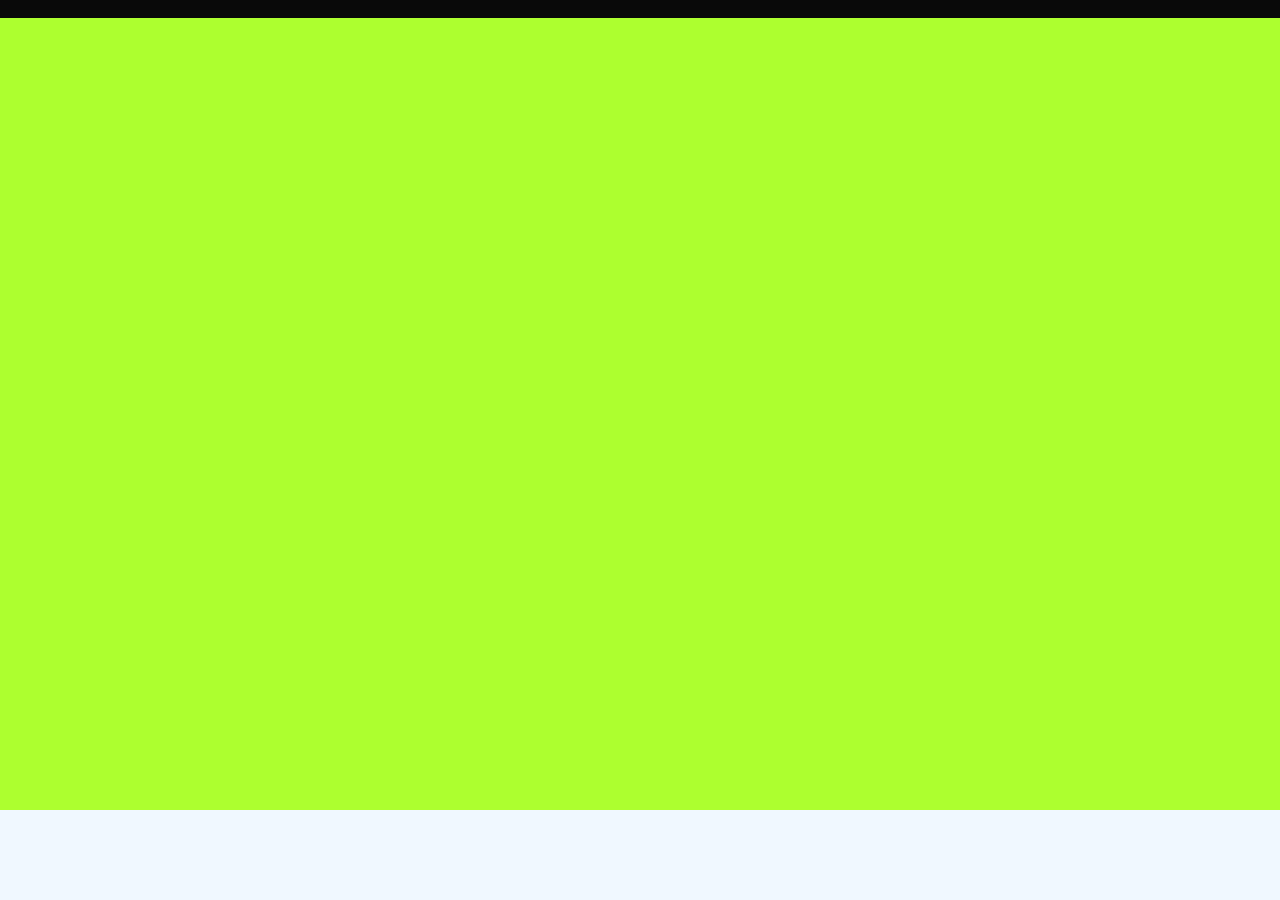
==== index.html @ e1a63bc6 "fix: change design" ====
<!doctype html>
<html lang="en">
  <head>
    <title>Who is | Aditya Roshan Dash</title>
    <meta charset="UTF-8" />
    <meta name="viewport" content="width=device-width, initial-scale=1" />
    <link href="./style.css" rel="stylesheet" />
  </head>
  <body>
    <main>
      <div id="blackScreen"></div>
      <div id="greenScreen"></div>
      <div id="whiteScreen">
        <div id="nav">
          <h1 class="reveal">About me</h1>
          <h1 class="reveal">Projects</h1>
        </div>
        <div id="whoami">
          <h1 class="reveal">Hello I'm</h1>
          <h1 class="reveal">Aditya Roshan Dash</h1>
        </div>
      </div>
    </main>
  </body>
  <script src="https://cdnjs.cloudflare.com/ajax/libs/gsap/3.12.5/gsap.min.js" integrity="sha512-7eHRwcbYkK4d9g/6tD/mhkf++eoTHwpNM9woBxtPUBWm67zeAfFC+HrdoE2GanKeocly/VxeLvIqwvCdk7qScg==" crossorigin="anonymous" referrerpolicy="no-referrer"></script>
  <script src="./gsap.js"></script>
  <script src="./elements.js"></script>
</html>
---- style.css ----
*{
    padding: 0;
    margin: 0;
    box-sizing: border-box;
    background-color: "black";
    font-family: "Gilroy";
    overflow: hidden;
}
main,body,html{
    width: 100%;
    height: 100%;
    background-color: #090909;
}

#nav{
    display: flex;
    flex-direction: colum;
    align-items: center;
    justify-content: space-between;
    padding: 20px;
    font-weight: 100;
}

#whoami{
    width: 70%;
    margin: 0 0 0 18%;
    position: relative;
}
.reveal{
    overflow: hidden;
}
#whoami h1{
    font-weight: 400;
    line-height: 100px;
    text-transform: uppercase;
    font-size: 100px;
    position: relative;
}
#whoami h1:nth-child(1){
    margin-top: 20vh;
    text-align: left;
}
#whoami h1:nth-child(2){
    text-align: center;
}
#whiteScreen{
    position: absolute;
    bottom: 0;
    height: 0;
    width: 100%;
    color: black;
    background-color: aliceblue;
}
#greenScreen{
    position: absolute;
    bottom: 0;
    height: 0;
    width: 100%;
    background-color: greenyellow;
}
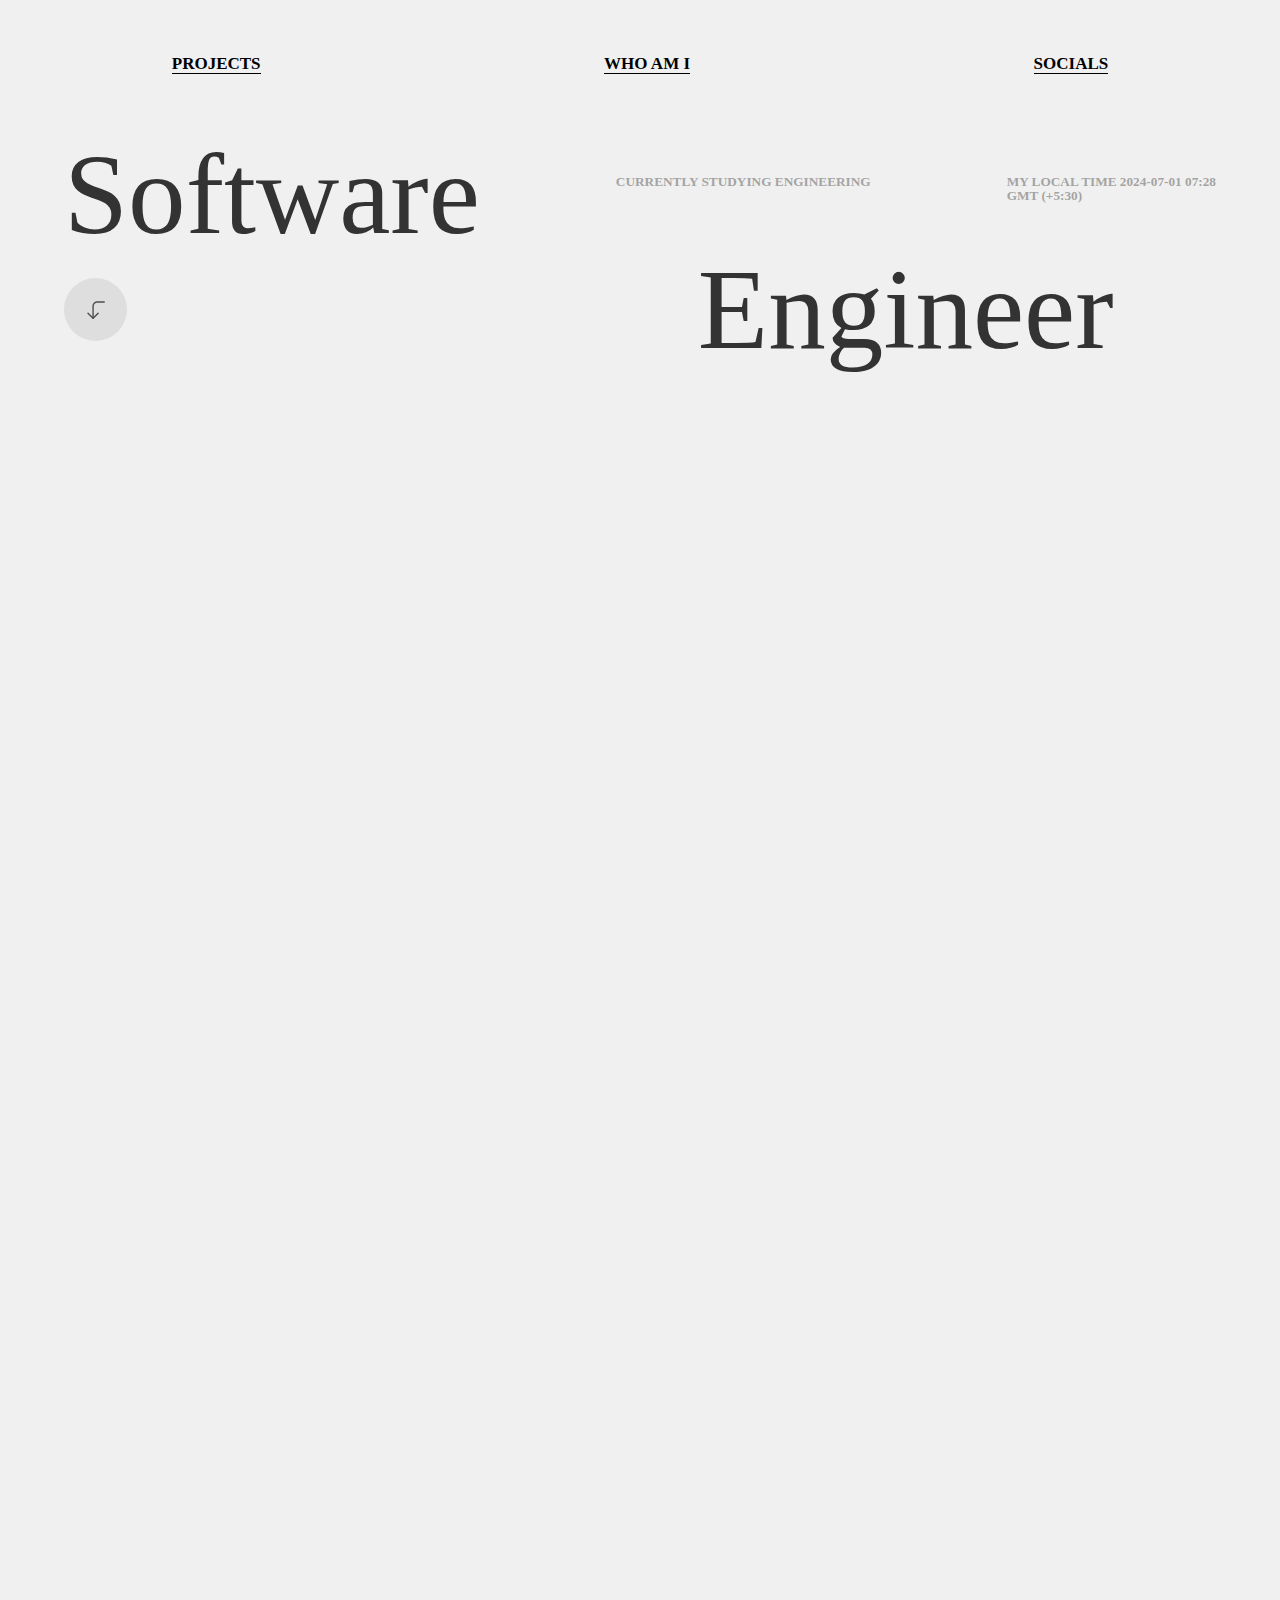
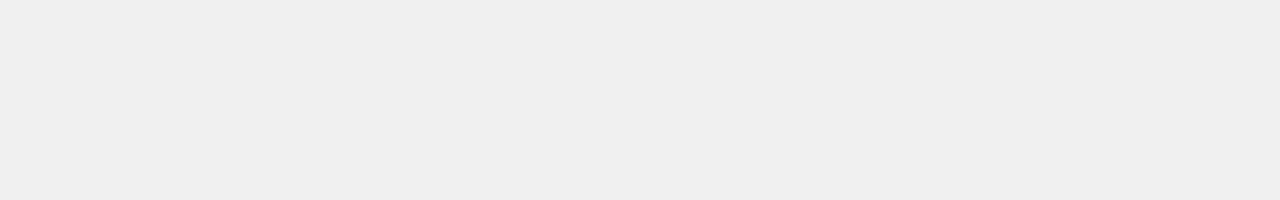
==== commit f8d6d9e2: "feat: software engineer" ====
--- a/index.html
+++ b/index.html
@@ -1,28 +1,61 @@
 <!doctype html>
 <html lang="en">
   <head>
-    <title>Who is | Aditya Roshan Dash</title>
     <meta charset="UTF-8" />
     <meta name="viewport" content="width=device-width, initial-scale=1" />
+    <title>Aditya Roshan Dash</title>
     <link href="./style.css" rel="stylesheet" />
   </head>
   <body>
     <main>
-      <div id="blackScreen"></div>
-      <div id="greenScreen"></div>
-      <div id="whiteScreen">
+      <div id="loader" style="display: none">
+        <div id="topHeading">
+          <h5 class="reveal">dev portfolio</h5>
+          <h5 class="reveal">&copy; 2024</h5>
+        </div>
+        <h1 class="reveal">
+          <span>Aditya</span> <span>Roshan</span> <span>Dash</span>
+          <span>is</span> <span>an</span>
+        </h1>
+      </div>
+      <div id="green" style="display: none"></div>
+      <div id="home">
         <div id="nav">
-          <h1 class="reveal">About me</h1>
-          <h1 class="reveal">Projects</h1>
+          <a href="#">
+            projects
+            <span class="line"></span>
+          </a>
+          <a href="https://github.com/captain-Arvoy">
+            who am i
+            <span class="line"></span>
+          </a>
+          <a href="#">
+            socials
+            <span class="line"></span>
+          </a>
         </div>
-        <div id="whoami">
-          <h1 class="reveal">Hello I'm</h1>
-          <h1 class="reveal">Aditya Roshan Dash</h1>
+        <div class="row">
+          <h1>Software</h1>
+          <div class="text">
+            <h5>CURRENTLY STUDYING ENGINEERING</h5>
+          </div>
+          <div class="text">
+            <h5>MY LOCAL TIME 2024-07-01 07:28</h5>
+            <h5>GMT (+5:30)</h5>
+          </div>
+        </div>
+        <div class="row">
+          <img src="public/down-arrow.040970d7.svg" alt="" />
+          <h1>Engineer</h1>
         </div>
       </div>
     </main>
   </body>
-  <script src="https://cdnjs.cloudflare.com/ajax/libs/gsap/3.12.5/gsap.min.js" integrity="sha512-7eHRwcbYkK4d9g/6tD/mhkf++eoTHwpNM9woBxtPUBWm67zeAfFC+HrdoE2GanKeocly/VxeLvIqwvCdk7qScg==" crossorigin="anonymous" referrerpolicy="no-referrer"></script>
-  <script src="./gsap.js"></script>
-  <script src="./elements.js"></script>
+  <script
+    src="https://cdnjs.cloudflare.com/ajax/libs/gsap/3.12.5/gsap.min.js"
+    integrity="sha512-7eHRwcbYkK4d9g/6tD/mhkf++eoTHwpNM9woBxtPUBWm67zeAfFC+HrdoE2GanKeocly/VxeLvIqwvCdk7qScg=="
+    crossorigin="anonymous"
+    referrerpolicy="no-referrer"
+  ></script>
+  <!-- <script src="./gsap.js"></script> -->
 </html>
--- a/style.css
+++ b/style.css
@@ -1,60 +1,106 @@
-*{
-    padding: 0;
-    margin: 0;
-    box-sizing: border-box;
-    background-color: "black";
-    font-family: "Gilroy";
-    overflow: hidden;
+* {
+  margin: 0;
+  padding: 0;
+  box-sizing: border-box;
 }
-main,body,html{
-    width: 100%;
-    height: 100%;
-    background-color: #090909;
+html,
+body {
+  width: 100%;
+  height: 100%;
+}
+main {
+  width: 100%;
+}
+#loader {
+  width: 100%;
+  height: 100vh;
+  background-color: #333;
+}
+#loader #topHeading {
+  color: white;
+}
+#topHeading h5 {
+  overflow: hidden;
+  text-align: center;
+  text-transform: uppercase;
+}
+.parent {
+  display: block;
+  overflow: hidden;
 }
 
-#nav{
-    display: flex;
-    flex-direction: colum;
-    align-items: center;
-    justify-content: space-between;
-    padding: 20px;
-    font-weight: 100;
+.parent .child {
+  display: block;
 }
-
-#whoami{
-    width: 70%;
-    margin: 0 0 0 18%;
-    position: relative;
+.child span {
+  display: inline-block;
+  transform: translateX(10%);
 }
-.reveal{
-    overflow: hidden;
+#green {
+  width: 100%;
+  height: 100vh;
+  background-color: #14cf93;
 }
-#whoami h1{
-    font-weight: 400;
-    line-height: 100px;
-    text-transform: uppercase;
-    font-size: 100px;
-    position: relative;
+#loader h1 {
+  color: aliceblue;
+  position: absolute;
+  left: 50%;
+  top: 50%;
+  transform: translate(-50%, -50%);
 }
-#whoami h1:nth-child(1){
-    margin-top: 20vh;
-    text-align: left;
+#home {
+  width: 100%;
+  height: 200vh;
+  background-color: #f0f0f0;
 }
-#whoami h1:nth-child(2){
-    text-align: center;
+#home #nav {
+  display: flex;
+  width: 100%;
+  height: 10vw;
+  align-items: center;
+  justify-content: space-around;
 }
-#whiteScreen{
-    position: absolute;
-    bottom: 0;
-    height: 0;
-    width: 100%;
-    color: black;
-    background-color: aliceblue;
+#home #nav a {
+  position: relative;
+  text-decoration: none;
+  text-transform: uppercase;
+  font-weight: 800;
+  font-size: 17px;
+  color: #000000;
 }
-#greenScreen{
-    position: absolute;
-    bottom: 0;
-    height: 0;
-    width: 100%;
-    background-color: greenyellow;
+#home #nav a .line {
+  position: absolute;
+  display: inline-block;
+  bottom: 0;
+  right: 0;
+  width: 100%;
+  height: 1px;
+  transition: all cubic-bezier(0.19, 1, 0.22, 1) 1s;
+  background-color: #000000;
 }
+#home #nav a:hover .line {
+  width: 0%;
+}
+.row {
+  margin-top: 1vh;
+  display: flex;
+  justify-content: space-between;
+    line-height: 1;
+  width: 100%;
+  color: #333;
+  padding: 0 5vw;
+}
+.row h1 {
+  font-size: 9vw;
+  font-weight: 500;
+}
+.row .text {
+  margin-top: 3vw;
+}
+.row h5 {
+  opacity: 0.4;
+}
+.row:nth-child(3){
+    margin-top: 0;
+    padding-right: 13vw;
+}
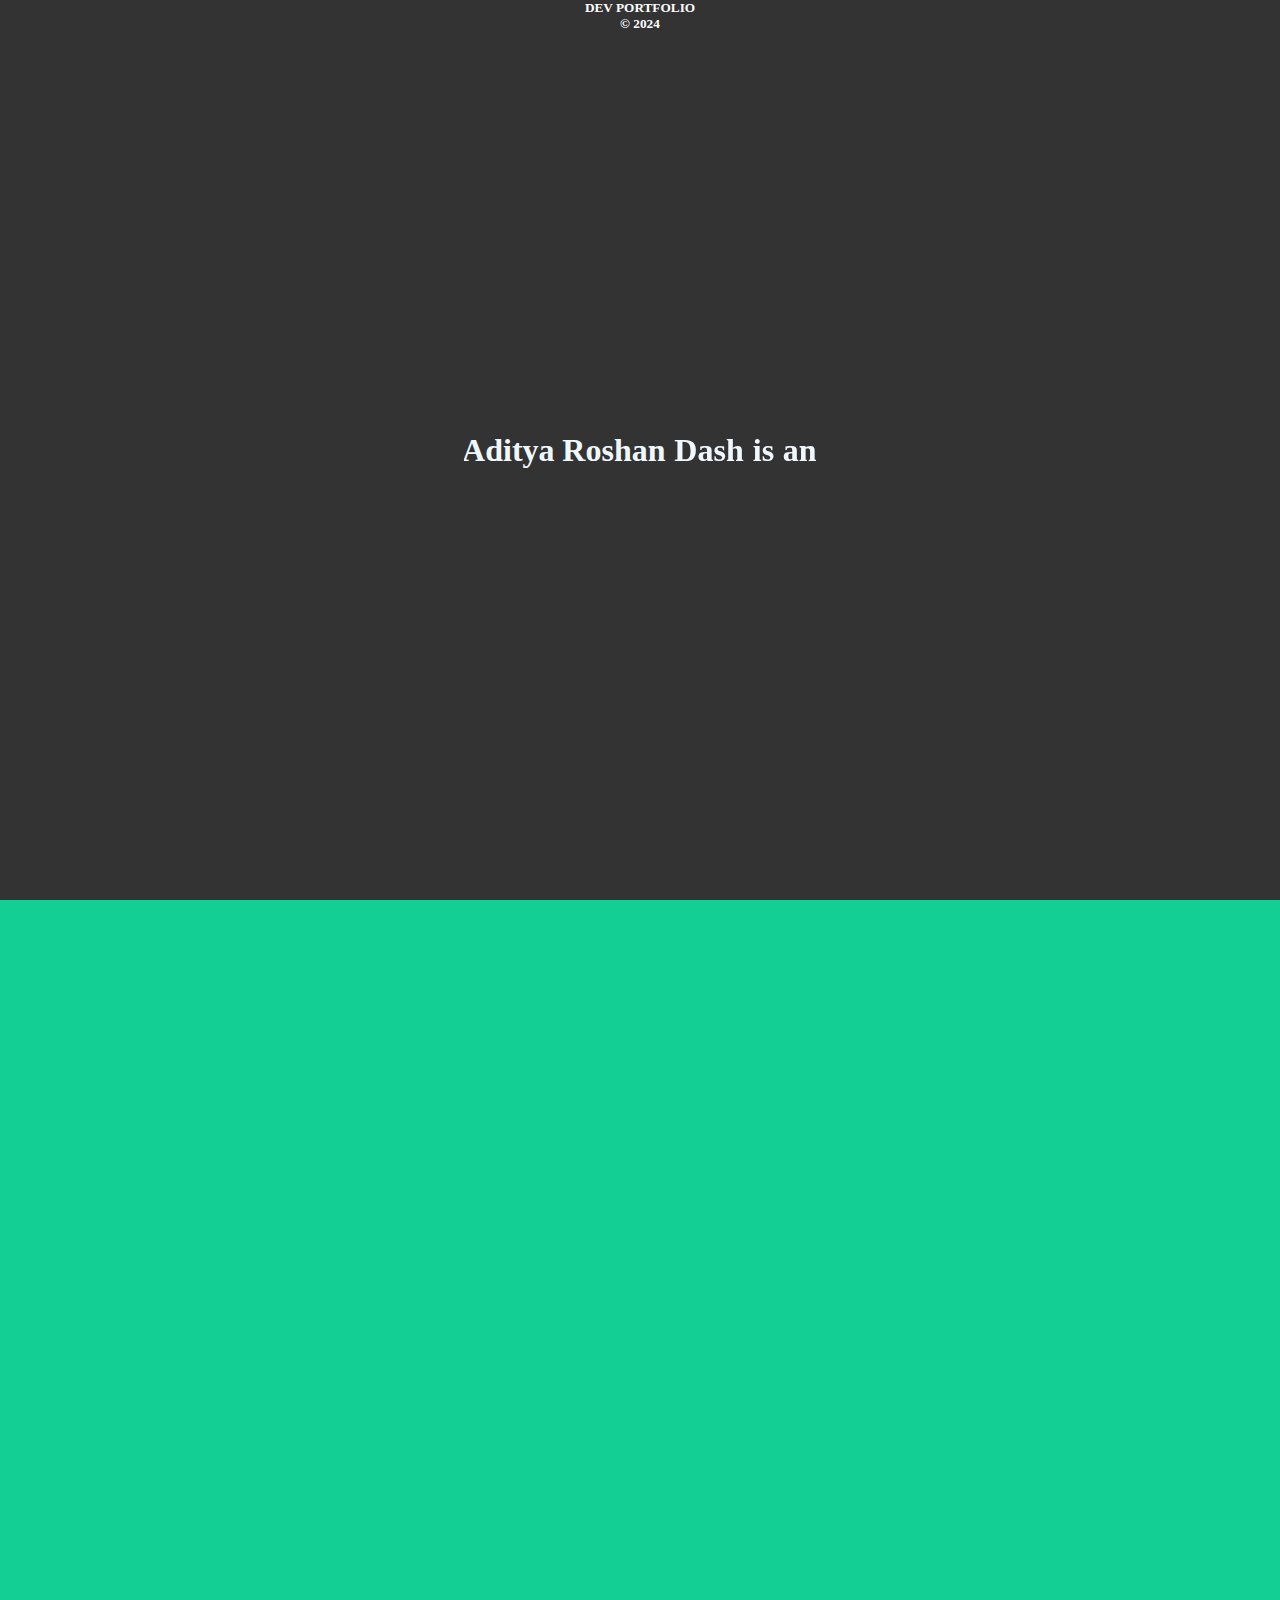
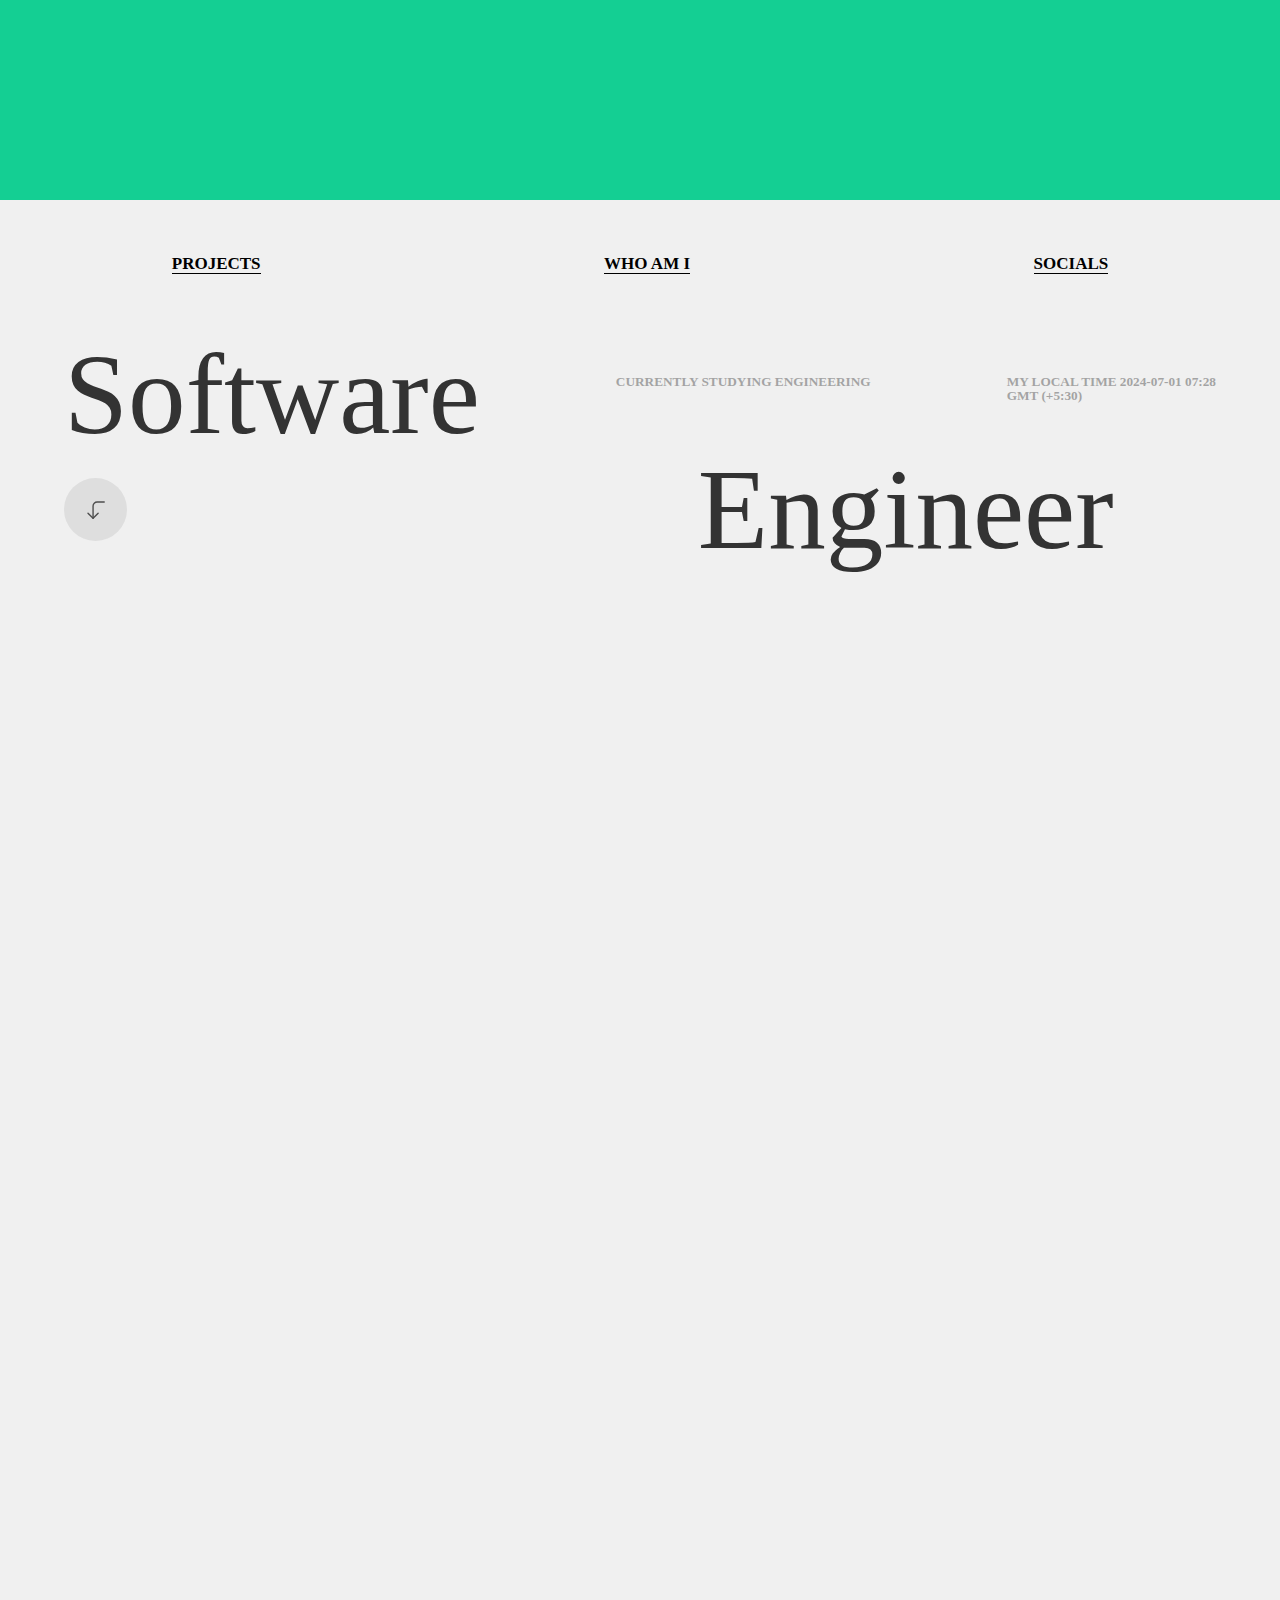
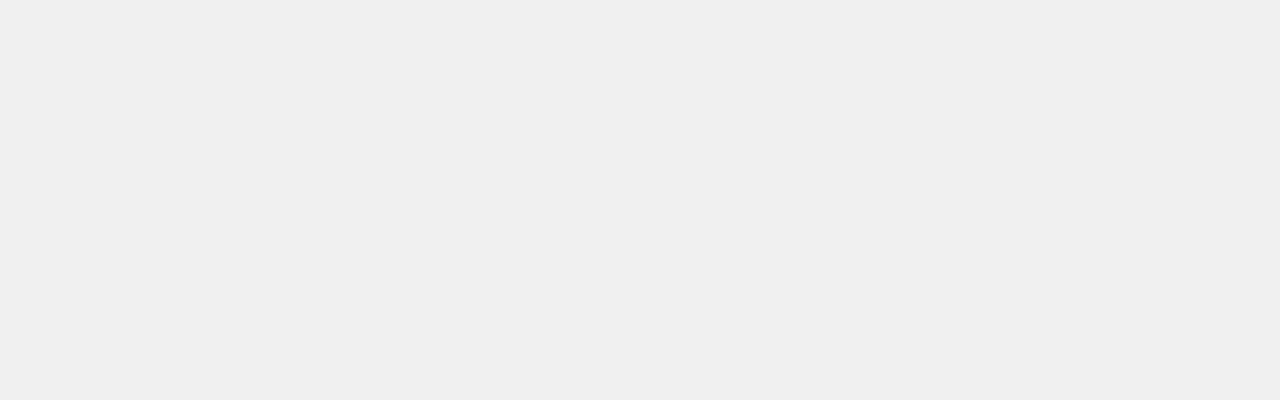
==== commit 23adc035: "fix: uncommented gsap" ====
--- a/index.html
+++ b/index.html
@@ -8,7 +8,7 @@
   </head>
   <body>
     <main>
-      <div id="loader" style="display: none">
+      <div id="loader">
         <div id="topHeading">
           <h5 class="reveal">dev portfolio</h5>
           <h5 class="reveal">&copy; 2024</h5>
@@ -18,7 +18,7 @@
           <span>is</span> <span>an</span>
         </h1>
       </div>
-      <div id="green" style="display: none"></div>
+      <div id="green" ></div>
       <div id="home">
         <div id="nav">
           <a href="#">
@@ -57,5 +57,5 @@
     crossorigin="anonymous"
     referrerpolicy="no-referrer"
   ></script>
-  <!-- <script src="./gsap.js"></script> -->
+  <script src="./gsap.js"></script>
 </html>
--- a/style.css
+++ b/style.css
@@ -85,7 +85,7 @@
   margin-top: 1vh;
   display: flex;
   justify-content: space-between;
-    line-height: 1;
+  line-height: 1;
   width: 100%;
   color: #333;
   padding: 0 5vw;
@@ -100,7 +100,7 @@
 .row h5 {
   opacity: 0.4;
 }
-.row:nth-child(3){
-    margin-top: 0;
-    padding-right: 13vw;
+.row:nth-child(3) {
+  margin-top: 0;
+  padding-right: 13vw;
 }
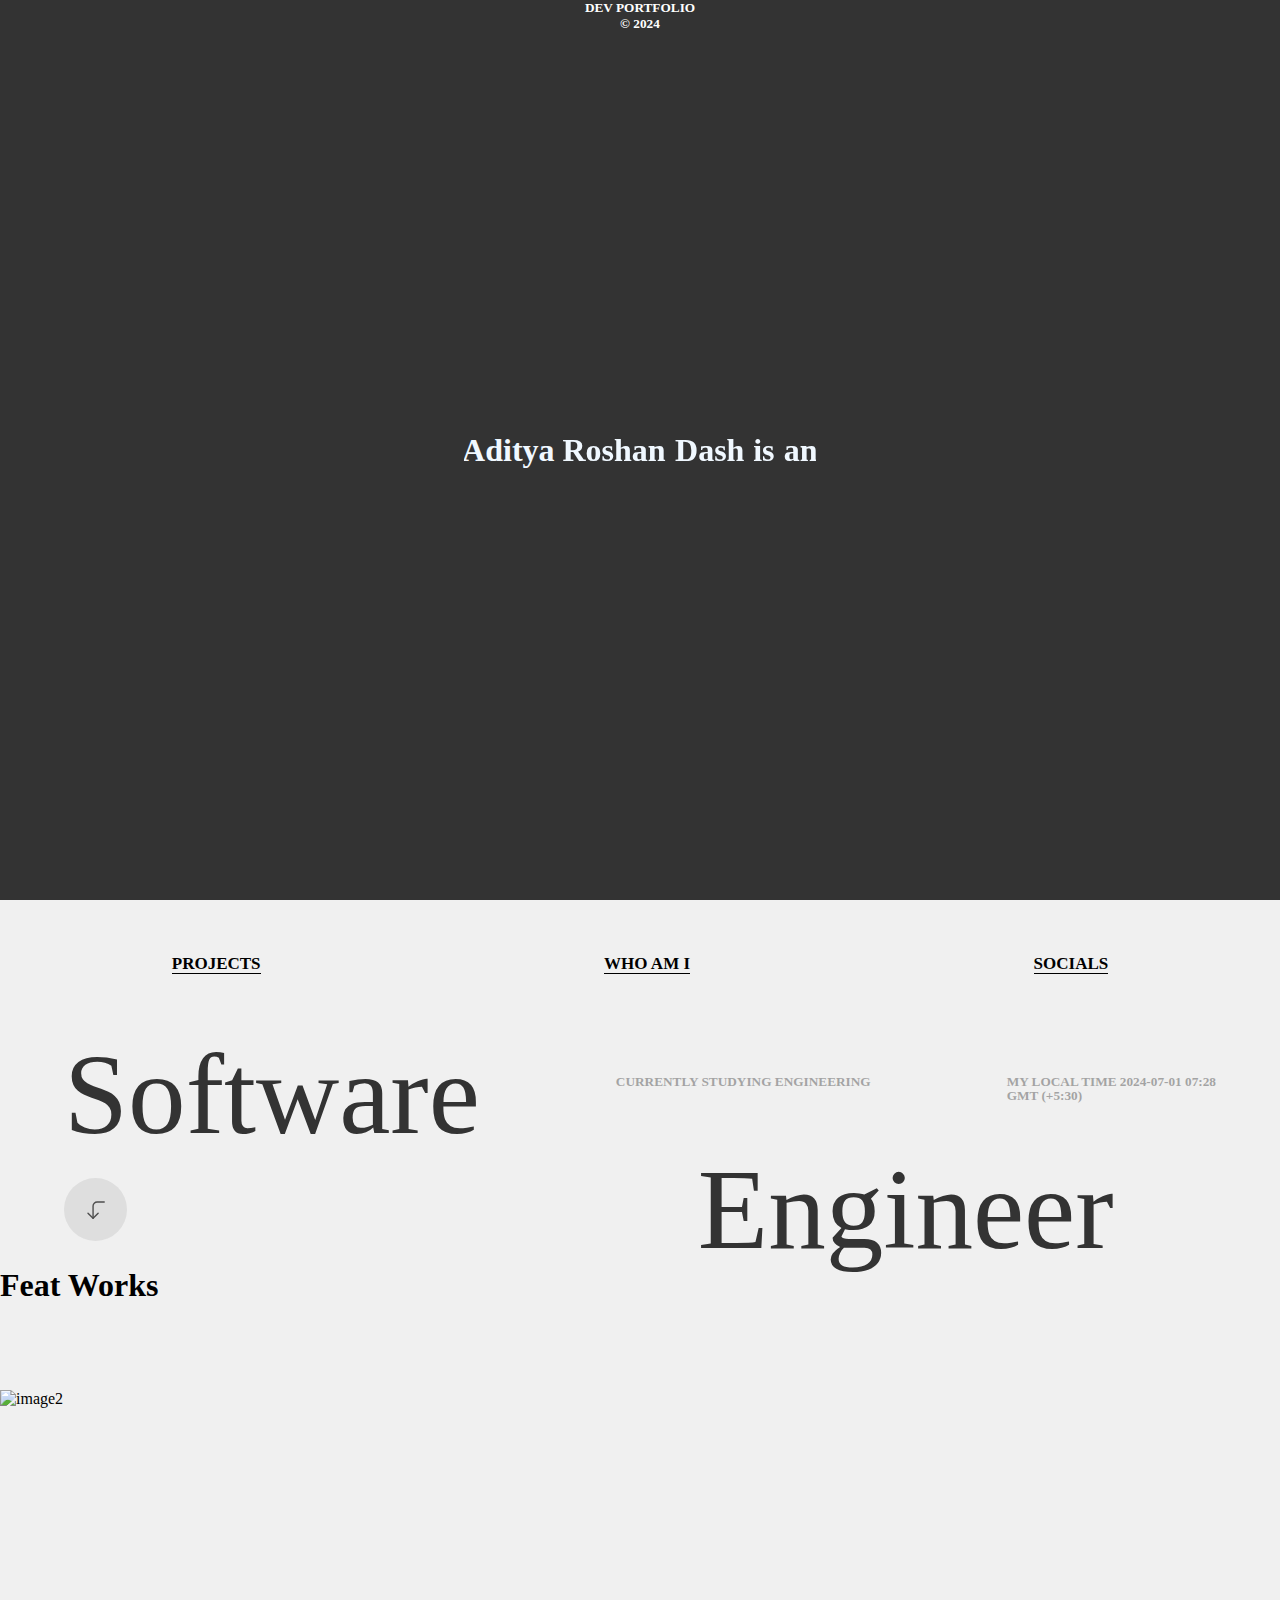
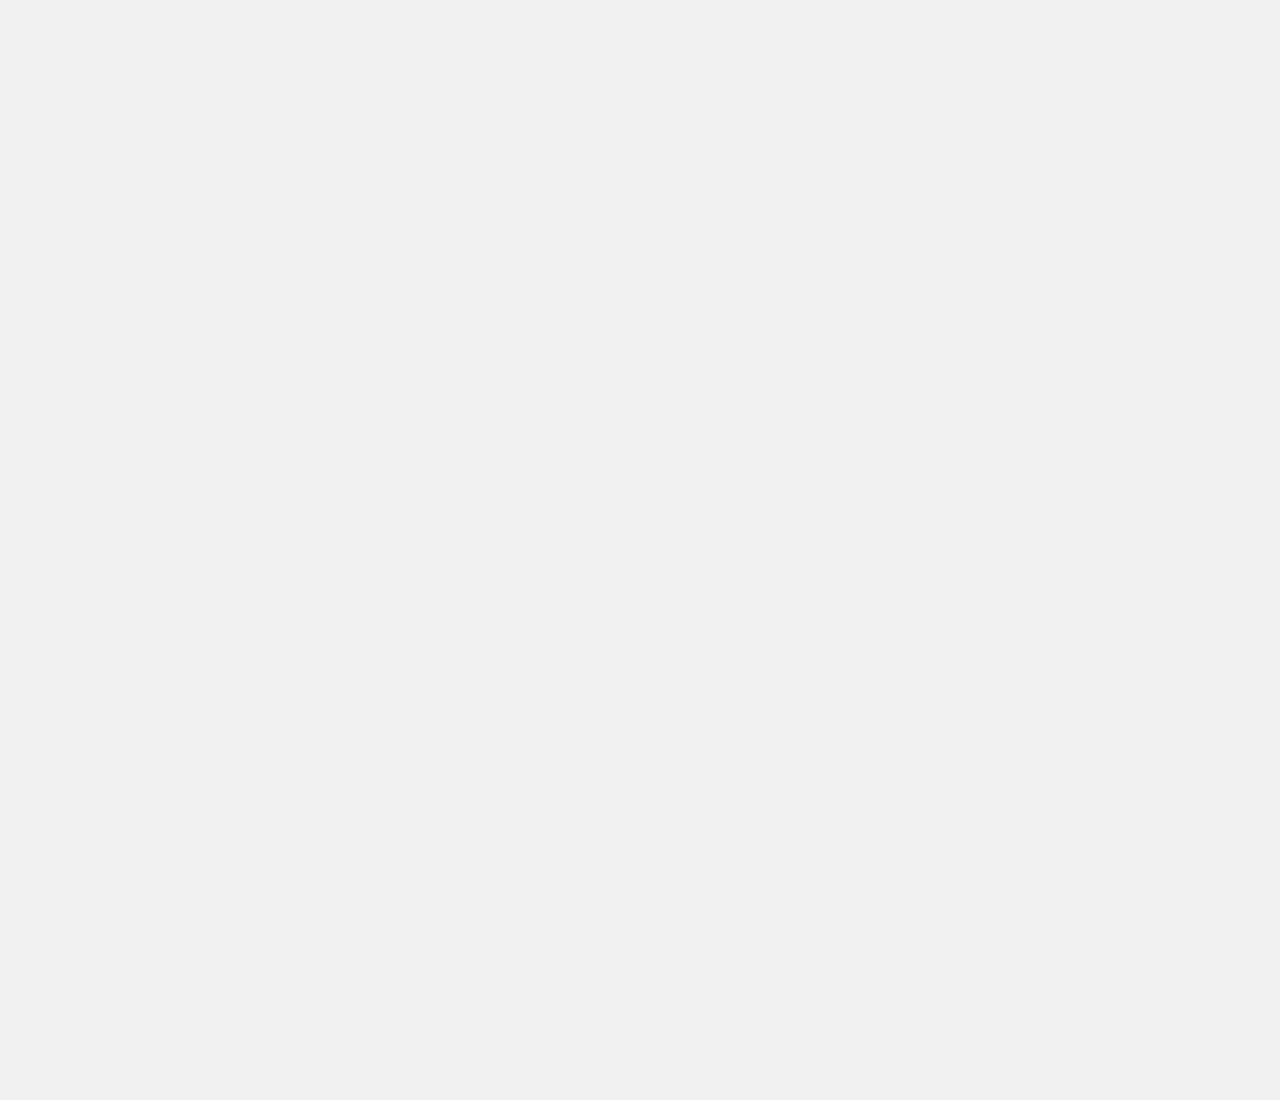
==== commit a52d52e5: "feat:cards are placed" ====
--- a/index.html
+++ b/index.html
@@ -18,7 +18,7 @@
           <span>is</span> <span>an</span>
         </h1>
       </div>
-      <div id="green" ></div>
+      <div id="green"></div>
       <div id="home">
         <div id="nav">
           <a href="#">
@@ -48,6 +48,48 @@
           <img src="public/down-arrow.040970d7.svg" alt="" />
           <h1>Engineer</h1>
         </div>
+        <div id="work">
+          <div class="workrow">
+            <h1>Feat Works</h1>
+            <svg
+              class="o-ui-arrow"
+              width="64"
+              height="64"
+              viewBox="0 0 64 64"
+              fill="none"
+              xmlns="http://www.w3.org/2000/svg"
+            >
+              <path
+                d="M3.10162 3.10156L62.9999 62.9999"
+                stroke-linecap="round"
+                stroke-linejoin="round"
+              ></path>
+              <path
+                d="M63 1.00001L63 63L0.999989 63"
+                stroke-linecap="round"
+                stroke-linejoin="round"
+              ></path>
+            </svg>
+          </div>
+          <div id="images">
+            <div id="cnt">
+              <img
+                data-scroll
+                data-scroll-speed="-1.5"
+                src="https://abhishekjha.me/aeizei.7edf201c.png"
+                alt=""
+              />
+            </div>
+            <div id="cnt2">
+              <img
+                data-scroll
+                data-scroll-speed="-1.5"
+                src="https://abhishekjha.me/display.835f9d62.png"
+                alt="image2"
+              />
+            </div>
+          </div>
+        </div>
       </div>
     </main>
   </body>
--- a/style.css
+++ b/style.css
@@ -12,6 +12,8 @@
   width: 100%;
 }
 #loader {
+    z-index: 1;
+    position: fixed;
   width: 100%;
   height: 100vh;
   background-color: #333;
@@ -37,6 +39,7 @@
   transform: translateX(10%);
 }
 #green {
+    z-index: 1;
   width: 100%;
   height: 100vh;
   background-color: #14cf93;
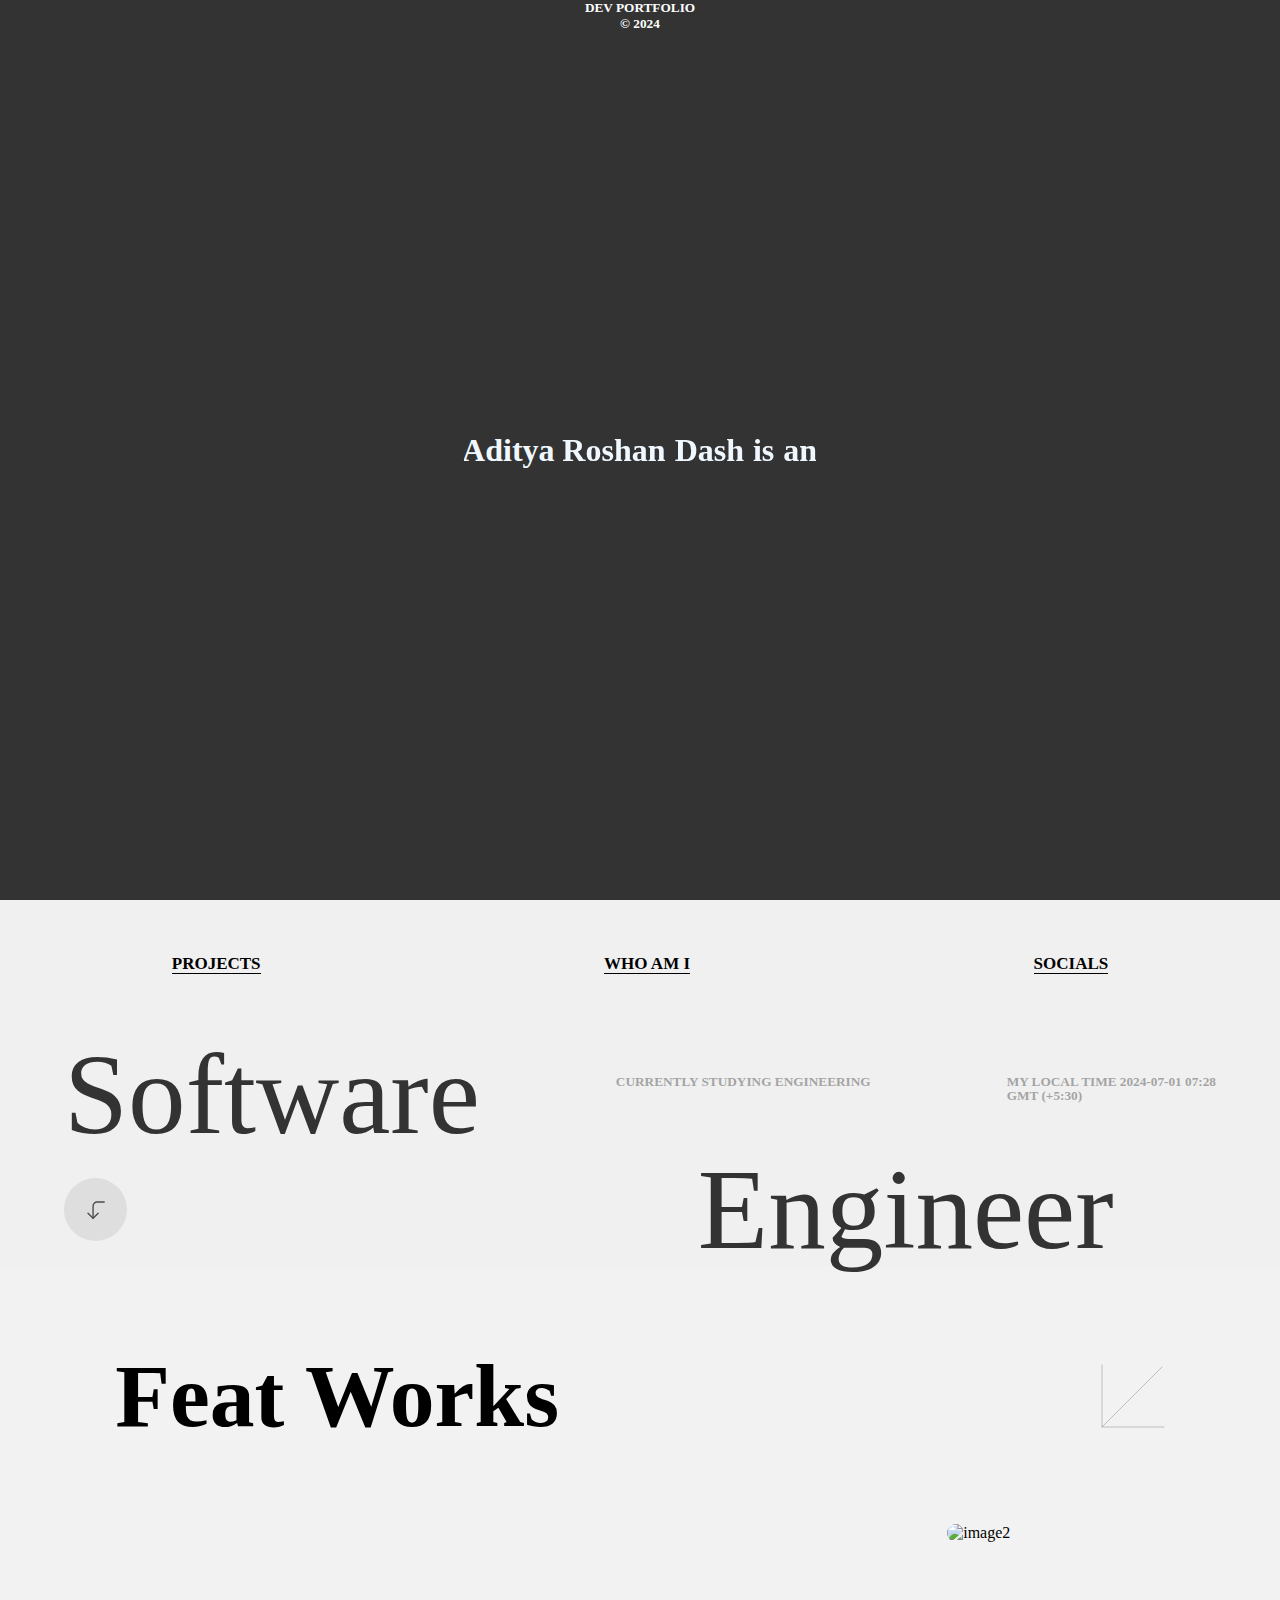
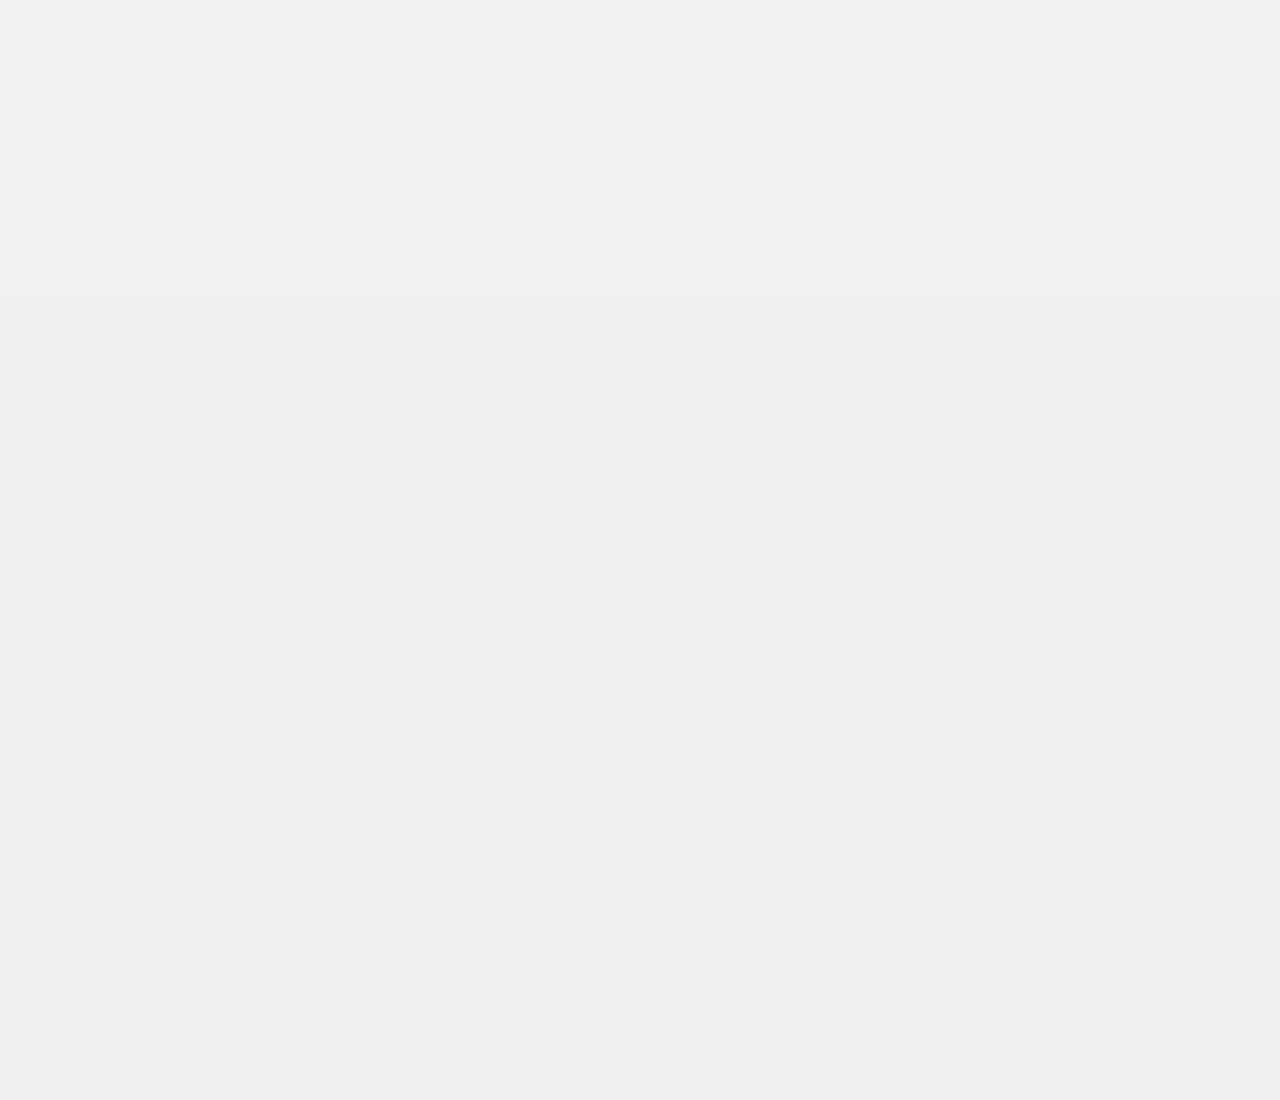
==== commit a3685c5c: "feat: all the cards placed" ====
--- a/index.html
+++ b/index.html
@@ -100,4 +100,5 @@
     referrerpolicy="no-referrer"
   ></script>
   <script src="./gsap.js"></script>
+    <script src="./script.js"></script>
 </html>
--- a/style.css
+++ b/style.css
@@ -2,6 +2,7 @@
   margin: 0;
   padding: 0;
   box-sizing: border-box;
+  font: Gilroy;
 }
 html,
 body {
@@ -107,3 +108,48 @@
   margin-top: 0;
   padding-right: 13vw;
 }
+#work{
+    /* margin-top: 10vw; */
+    width: 100%;
+    min-height: 70vh;
+    background-color: #f2f2f2;
+}
+#work .workrow{
+    padding: 6vw 9vw 0;
+    display: flex;
+    align-items: center;
+    justify-content: space-between;
+}
+#work h1{
+    font-size: 7vw;
+    font-weight: 600;
+}
+.o-ui-arrow{
+    stroke: rgba(65,65,65,.3);
+    transform: rotate(90deg);
+}
+#images{
+    display: flex;
+    align-items: baseline;
+    justify-content: space-between;
+    position: relative;
+    width: 100%;
+}
+#cnt{
+    margin: 6vw 0 0 6vw;
+    width: 35%;
+    border-radius: 50px;
+    overflow: hidden;
+}
+#cnt img{
+    width: 110%;
+}
+#cnt2{
+    margin-right: 6vw;
+    width: 20%;
+    border-radius: 50px;
+    overflow: hidden;
+}
+#cnt2 img{
+    width: 110%;
+}
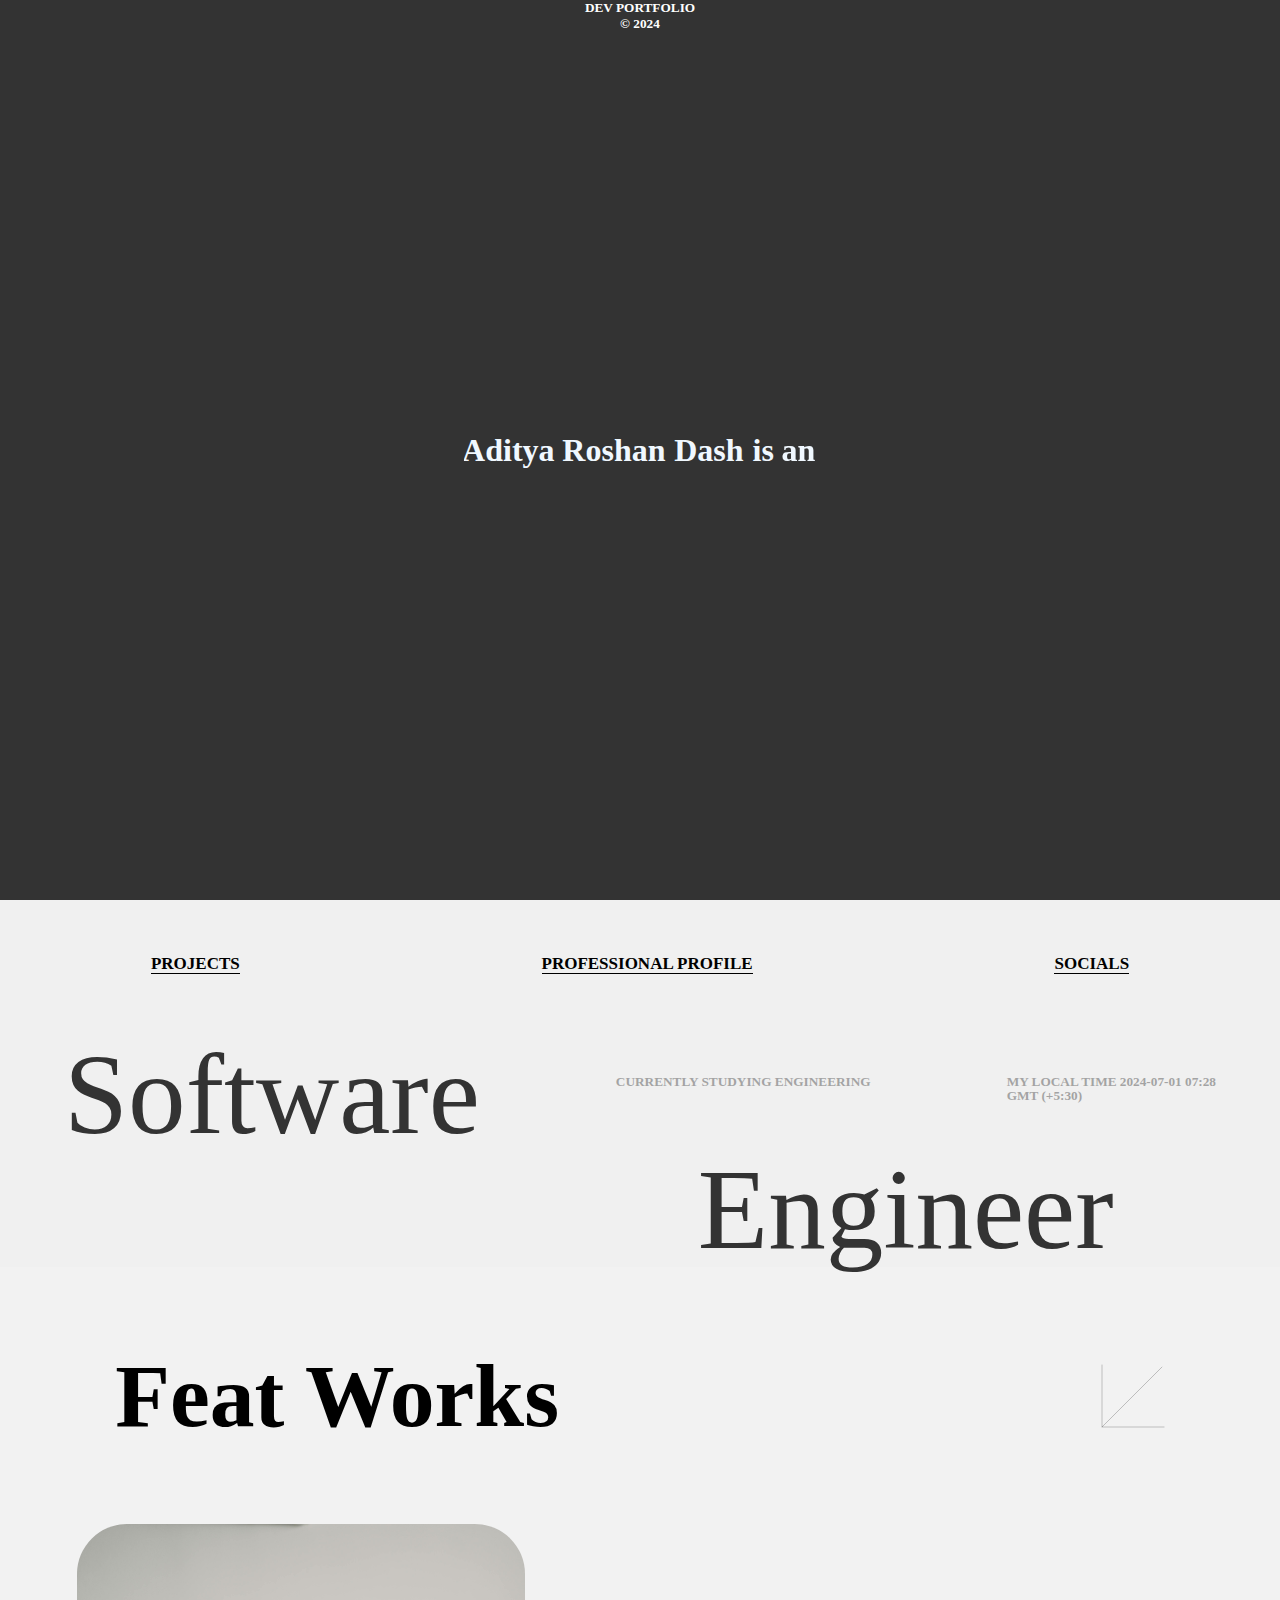
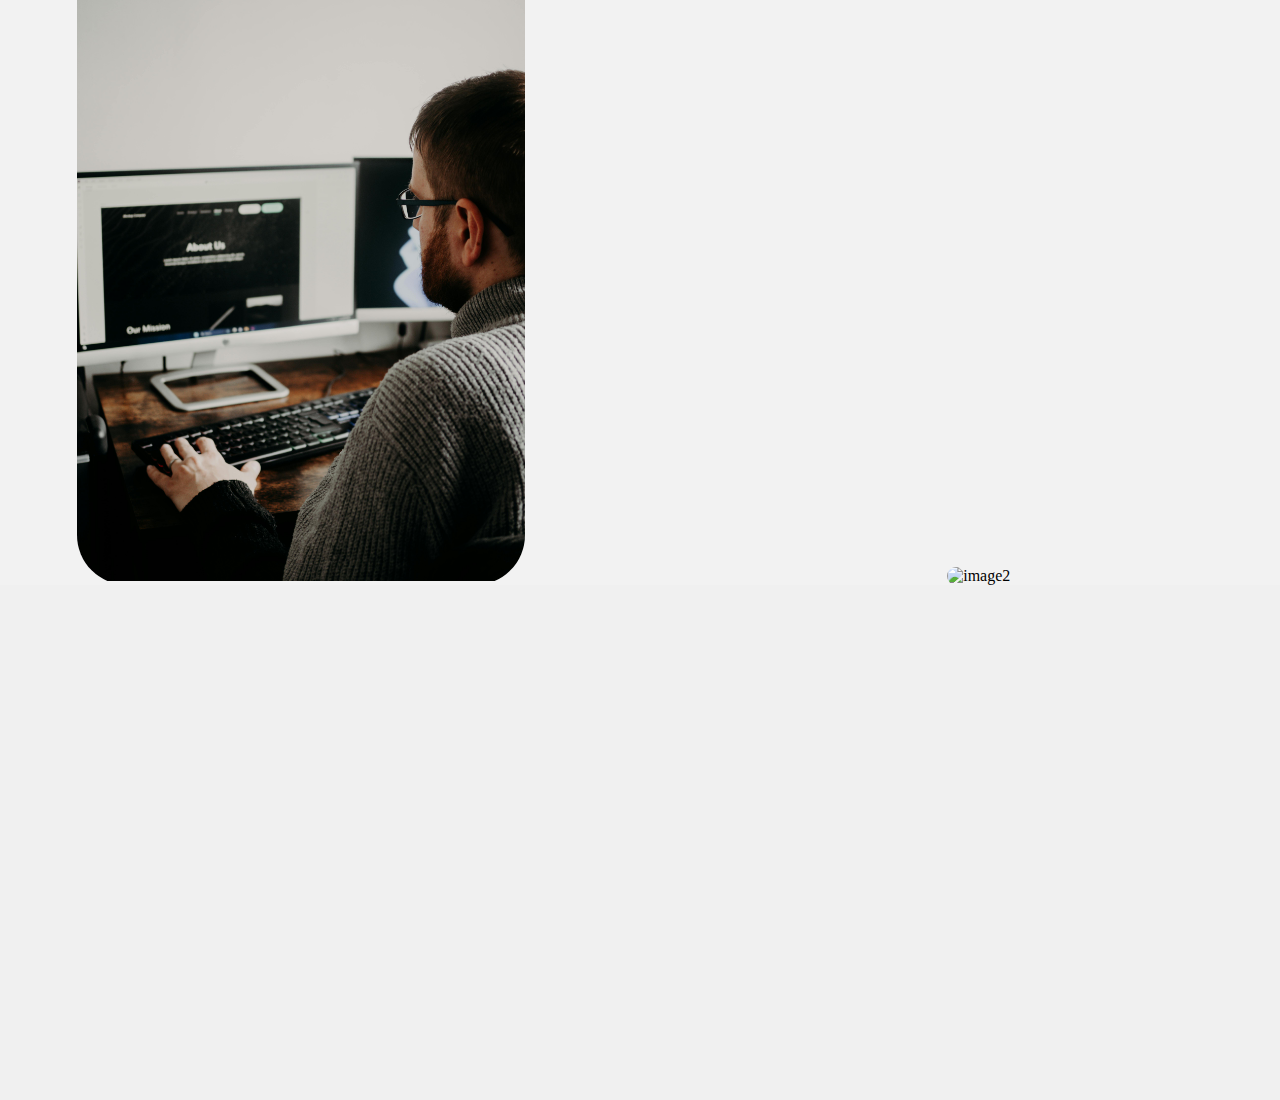
==== commit e644dc27: "wrapping up" ====
--- a/index.html
+++ b/index.html
@@ -4,6 +4,10 @@
     <meta charset="UTF-8" />
     <meta name="viewport" content="width=device-width, initial-scale=1" />
     <title>Aditya Roshan Dash</title>
+    <link
+      rel="stylesheet"
+      href="https://cdn.jsdelivr.net/npm/locomotive-scroll@3.5.4/dist/locomotive-scroll.min.css"
+    />
     <link href="./style.css" rel="stylesheet" />
   </head>
   <body>
@@ -21,15 +25,15 @@
       <div id="green"></div>
       <div id="home">
         <div id="nav">
-          <a href="#">
+          <a href="https://github.com/captain-Arvoy" target="_blank">
             projects
             <span class="line"></span>
           </a>
-          <a href="https://github.com/captain-Arvoy">
-            who am i
+          <a href="https://linkedin.com/in/aditya-roshan-dash" target="_blank">
+            professional profile
             <span class="line"></span>
           </a>
-          <a href="#">
+          <a href="https://x.com/adidaroshan" target="_blank">
             socials
             <span class="line"></span>
           </a>
@@ -76,7 +80,7 @@
               <img
                 data-scroll
                 data-scroll-speed="-1.5"
-                src="https://abhishekjha.me/aeizei.7edf201c.png"
+                src="./assets/stock3.jpg"
                 alt=""
               />
             </div>
@@ -84,7 +88,7 @@
               <img
                 data-scroll
                 data-scroll-speed="-1.5"
-                src="https://abhishekjha.me/display.835f9d62.png"
+                src="./assets/stock4.jpg"
                 alt="image2"
               />
             </div>
@@ -99,6 +103,7 @@
     crossorigin="anonymous"
     referrerpolicy="no-referrer"
   ></script>
+  <script src="https://cdn.jsdelivr.net/npm/locomotive-scroll@3.5.4/dist/locomotive-scroll.min.js"></script>
   <script src="./gsap.js"></script>
-    <script src="./script.js"></script>
+  <script src="./script.js"></script>
 </html>
--- a/style.css
+++ b/style.css
@@ -134,6 +134,7 @@
     justify-content: space-between;
     position: relative;
     width: 100%;
+    height: 100%;
 }
 #cnt{
     margin: 6vw 0 0 6vw;
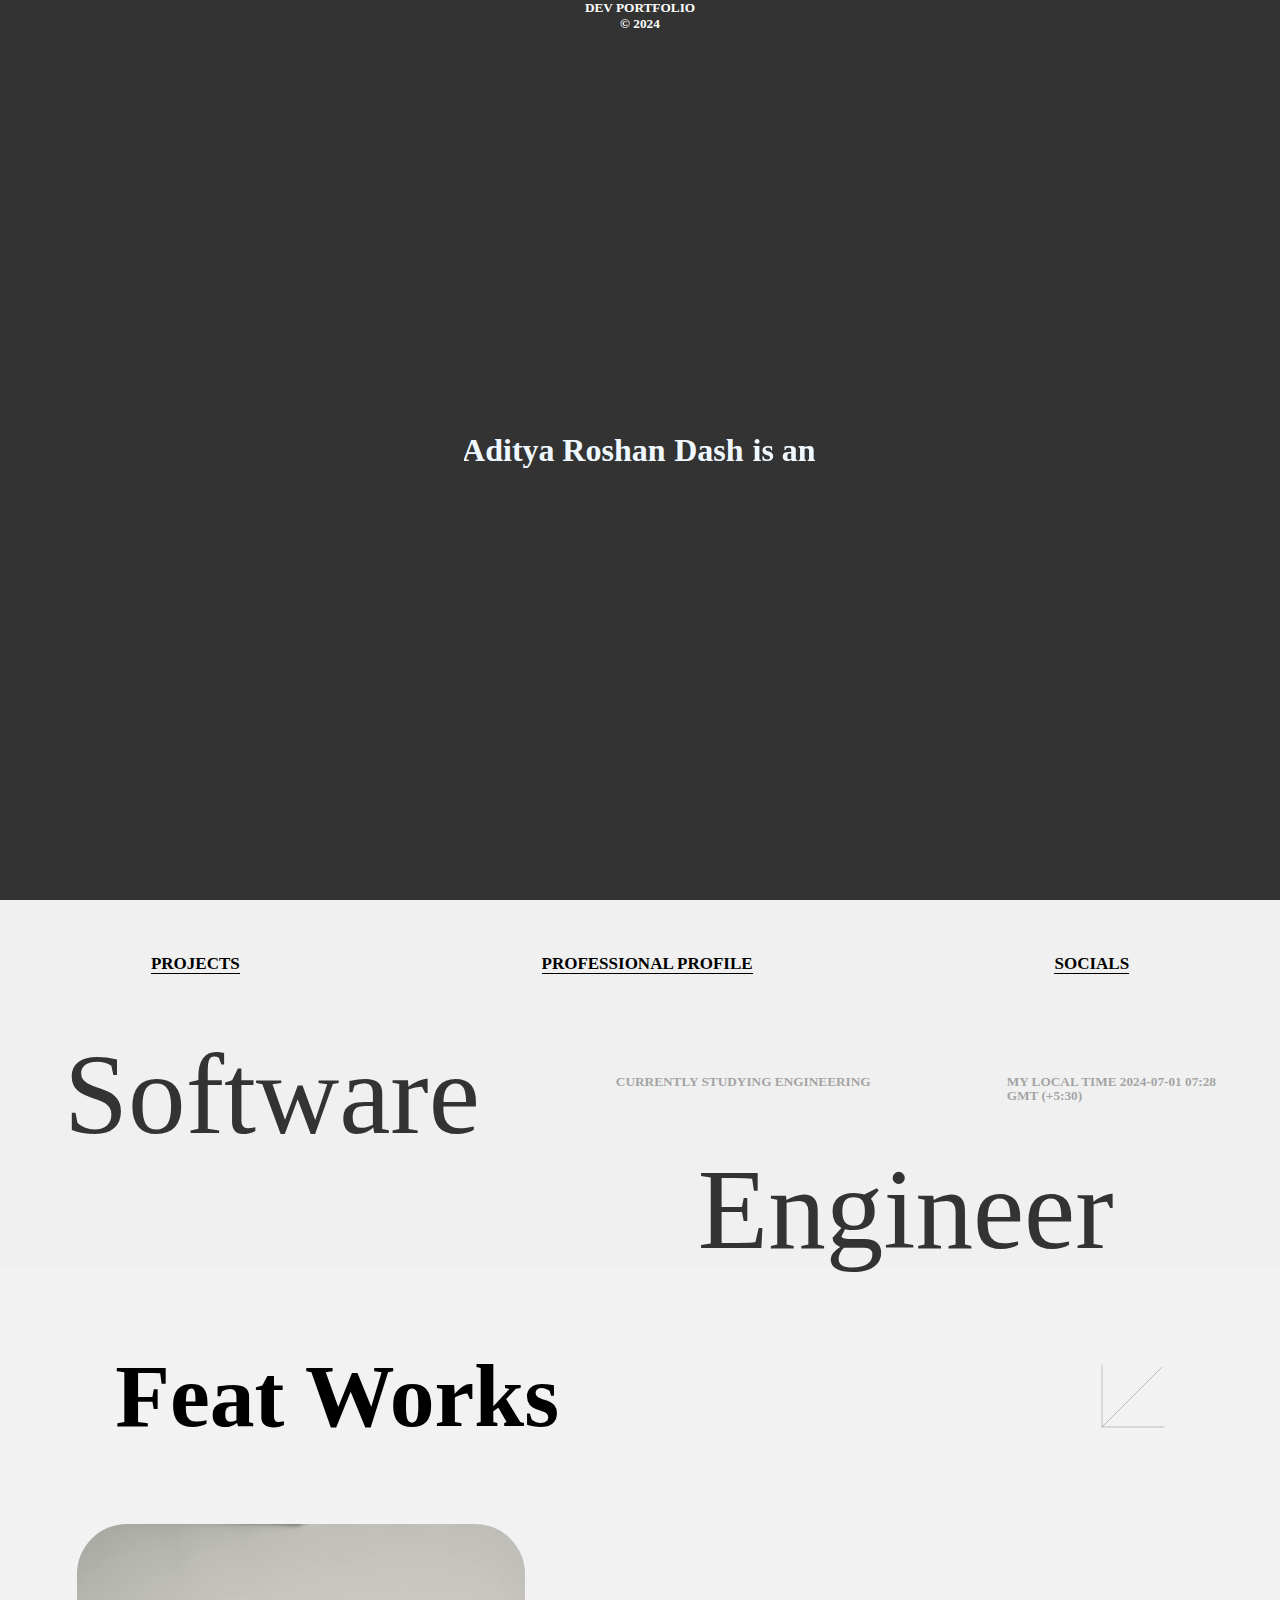
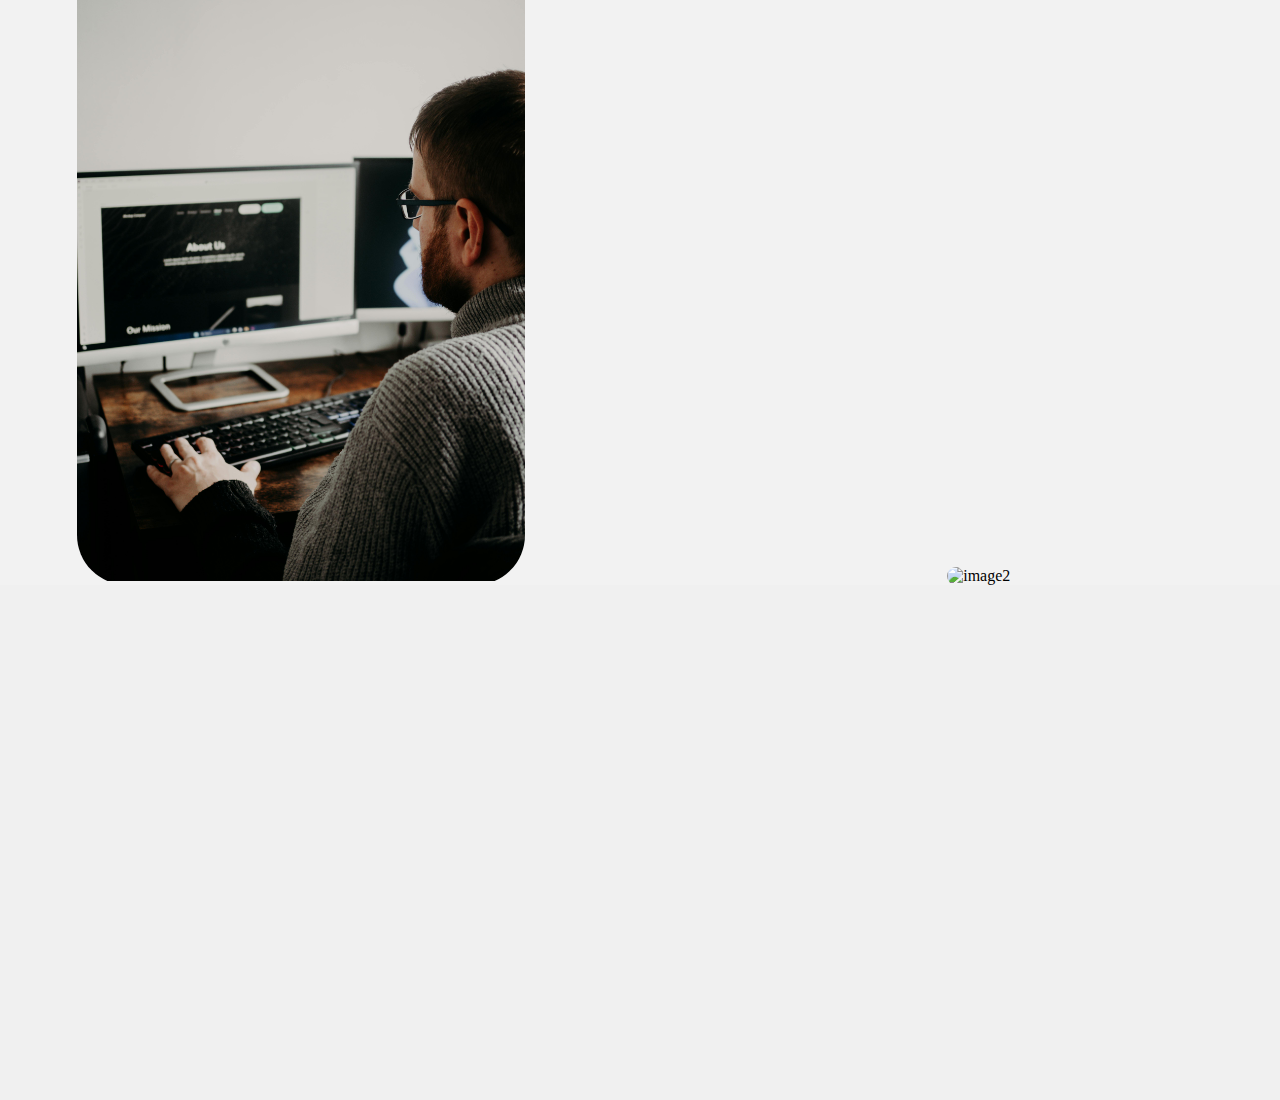
==== commit ffbbbd38: "fix: github username changed" ====
--- a/index.html
+++ b/index.html
@@ -25,7 +25,7 @@
       <div id="green"></div>
       <div id="home">
         <div id="nav">
-          <a href="https://github.com/captain-Arvoy" target="_blank">
+          <a href="https://github.com/ard2004" target="_blank">
             projects
             <span class="line"></span>
           </a>
